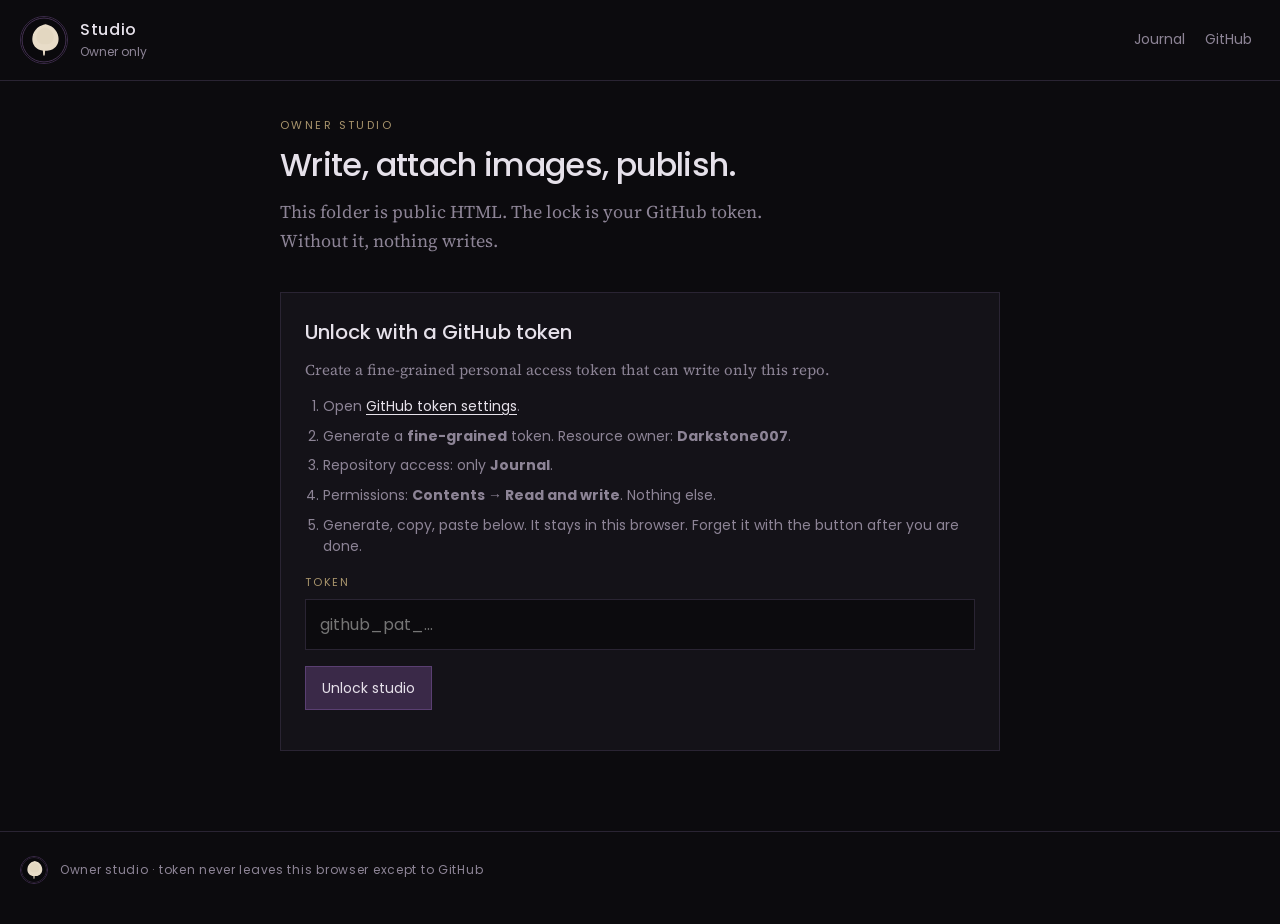
==== studio/index.html @ f0616041 "Rebuild journal: search, topics, log, owner studio, tree mark Public pages stay read-only. /studio/ " ====
<!DOCTYPE html>
<html lang="en">
<head>
  <!--
    OWNER STUDIO  —  not linked from the public nav.
    Bookmark this page. Anyone can load it; nobody can publish without YOUR GitHub token.

    How it works:
      1. You paste a fine-grained GitHub token (Contents: Read and write, Journal repo only).
      2. The token stays in THIS browser (localStorage). It is never sent anywhere except api.github.com.
      3. Publish writes entries/{id}.json, updates entries/index.json and entries/log.json,
         and uploads photos to entries/images/. The public journal then shows the entry.
  -->
  <meta charset="UTF-8" />
  <meta name="viewport" content="width=device-width, initial-scale=1.0" />
  <meta name="robots" content="noindex, nofollow" />
  <meta name="theme-color" content="#0c0b0e" />
  <title>Studio · Journal</title>
  <link rel="stylesheet" href="../css/style.css" />
  <link rel="icon" href="../assets/mark.svg" type="image/svg+xml" />
  <link rel="preconnect" href="https://fonts.googleapis.com" />
  <link rel="preconnect" href="https://fonts.gstatic.com" crossorigin />
  <link href="https://fonts.googleapis.com/css2?family=Poppins:wght@400;500;600&family=Source+Serif+4:opsz,wght@8..60,400;8..60,600&display=swap" rel="stylesheet" />
</head>
<body>
  <header class="site-header">
    <a class="brand" href="../index.html">
      <img class="brand-mark" src="../assets/mark.svg" alt="DZF tree mark"
           onerror="this.onerror=null;this.src='https://darkstone007.github.io/Portfolio/Media/Lo.jpg'" />
      <span class="brand-text">
        <span class="brand-name">Studio</span>
        <span class="brand-author">Owner only</span>
      </span>
    </a>
    <nav class="nav">
      <a href="../index.html">Journal</a>
      <a href="https://github.com/Darkstone007/Journal" target="_blank" rel="noreferrer">GitHub</a>
    </nav>
  </header>

  <main class="wrap">
    <section class="intro">
      <p class="eyebrow">Owner studio</p>
      <h1>Write, attach images, publish.</h1>
      <p class="lede">This folder is public HTML. The lock is your GitHub token. Without it, nothing writes.</p>
    </section>

    <!-- Shown until a valid token for Darkstone007 is stored. -->
    <section id="lock" class="lock">
      <h2>Unlock with a GitHub token</h2>
      <p>Create a fine-grained personal access token that can write only this repo.</p>
      <ol>
        <li>Open <a href="https://github.com/settings/personal-access-tokens" target="_blank" rel="noreferrer">GitHub token settings</a>.</li>
        <li>Generate a <strong>fine-grained</strong> token. Resource owner: <strong>Darkstone007</strong>.</li>
        <li>Repository access: only <strong>Journal</strong>.</li>
        <li>Permissions: <strong>Contents → Read and write</strong>. Nothing else.</li>
        <li>Generate, copy, paste below. It stays in this browser. Forget it with the button after you are done.</li>
      </ol>
      <div class="field">
        <label for="pat">Token</label>
        <input id="pat" type="password" autocomplete="off" spellcheck="false" placeholder="github_pat_…" />
      </div>
      <div class="actions">
        <button type="button" class="btn btn-primary" id="unlock">Unlock studio</button>
      </div>
      <p class="status" id="lock-status"></p>
    </section>

    <!-- The editor. Hidden until unlock succeeds. -->
    <section id="desk" class="studio-form" hidden>
      <div class="actions" style="margin-bottom:18px">
        <button type="button" class="btn" id="new-entry">New entry</button>
        <button type="button" class="btn btn-ghost" id="forget">Forget token</button>
        <span class="quiet" id="who"></span>
      </div>

      <form id="form" autocomplete="off">
        <input type="hidden" id="entry-id" />
        <div class="row-2">
          <div class="field">
            <label for="date">Date</label>
            <input id="date" type="date" required />
          </div>
          <div class="field">
            <label for="topics">Topics (comma separated)</label>
            <input id="topics-input" type="text" placeholder="work, stills, notes" />
          </div>
        </div>
        <div class="field">
          <label for="title">Title</label>
          <input id="title" type="text" required maxlength="180" placeholder="Headline for this day" />
        </div>
        <div class="field">
          <label for="body">Writing</label>
          <textarea id="body" placeholder="Blank line between paragraphs."></textarea>
        </div>
        <div class="field">
          <label>Images</label>
          <div class="drop">
            Drop photos here or choose files. They are compressed, then uploaded into entries/images/.
            <input id="files" type="file" accept="image/*" multiple />
          </div>
          <div id="thumbs" class="thumbs"></div>
        </div>
        <label class="check">
          <input id="published" type="checkbox" checked />
          Publish to the public journal (untick to save as draft)
        </label>
        <div class="actions">
          <button type="submit" class="btn btn-primary" id="save">Publish</button>
        </div>
      </form>
      <p class="status" id="save-status"></p>

      <div class="entry-list">
        <h2 class="list-heading">Existing entries</h2>
        <p class="hint">Click a row to load it into the form and edit.</p>
        <div id="existing"></div>
      </div>
    </section>
  </main>

  <footer class="site-footer">
    <img class="brand-mark small" src="../assets/mark.svg" alt=""
         onerror="this.onerror=null;this.src='https://darkstone007.github.io/Portfolio/Media/Lo.jpg'" />
    <p>Owner studio · token never leaves this browser except to GitHub</p>
  </footer>

  <script src="../js/core.js"></script>
  <script src="../js/studio.js"></script>
</body>
</html>
---- css/style.css ----
/*
  COLORS AND LAYOUT FOR THE JOURNAL
  =================================
  Palette is matte on purpose — no gloss, no glow, no glass.
  Black + a dull royal purple, same quiet register as the portfolio.

  Change the values below if you want a different mood.
*/

:root {
  --ink: #0c0b0e;          /* page background — near-black, not pure #000 */
  --panel: #141218;        /* cards / fields */
  --line: #2a2433;         /* hairline borders, dull not shiny */
  --paper: #e6e1ea;        /* main text */
  --quiet: #8d8496;        /* secondary text */
  --royal: #5a3f72;        /* dull royal purple (desaturated, not neon) */
  --royal-deep: #3a2948;   /* darker purple for edges */
  --gold: #a8946c;         /* quiet gold, used sparingly like the portfolio beige */

  --font-ui: "Poppins", Arial, sans-serif;
  --font-body: "Source Serif 4", Georgia, serif;
  --max: 760px;
}

* { box-sizing: border-box; margin: 0; padding: 0; }

html, body {
  background: var(--ink);
  color: var(--paper);
  font-family: var(--font-ui);
  min-height: 100%;
}

body {
  line-height: 1.55;
  -webkit-font-smoothing: antialiased;
}

img { max-width: 100%; display: block; }

a { color: var(--paper); text-underline-offset: 3px; }
a:hover { color: #cbb8d8; }

button, [role="button"] { cursor: pointer; }
button:disabled { cursor: not-allowed; }

/* ----- header: tree sits top-left, same as the portfolio ----- */
.site-header {
  display: flex;
  align-items: center;
  justify-content: space-between;
  gap: 16px;
  padding: 16px 20px;
  border-bottom: 1px solid var(--line);
  background: var(--ink);
  position: sticky;
  top: 0;
  z-index: 10;
}

.brand {
  display: flex;
  align-items: center;
  gap: 12px;
  text-decoration: none;
  min-width: 0;
}

.brand-mark {
  width: 48px;
  height: 48px;
  border-radius: 50%;
  object-fit: cover;
  border: 1px solid var(--royal-deep);
  flex-shrink: 0;
  background: #0a090c;
}
.brand-mark.small { width: 28px; height: 28px; }

.brand-text { display: flex; flex-direction: column; min-width: 0; }
.brand-name { font-weight: 500; letter-spacing: 0.04em; }
.brand-author { font-size: 12px; color: var(--quiet); }

.nav { display: flex; gap: 4px; flex-wrap: wrap; justify-content: flex-end; }
.nav a {
  color: var(--quiet);
  text-decoration: none;
  padding: 10px 8px;
  font-size: 14px;
}
.nav a:hover,
.nav a[aria-current="page"] { color: var(--paper); }

/* ----- page body ----- */
.wrap {
  max-width: var(--max);
  margin: 0 auto;
  padding: 36px 20px 80px;
}

.intro { margin-bottom: 36px; max-width: 34rem; }
.eyebrow {
  font-size: 11px;
  letter-spacing: 0.22em;
  text-transform: uppercase;
  color: var(--gold);
  margin-bottom: 12px;
}
.intro h1 {
  font-weight: 500;
  font-size: 32px;
  letter-spacing: -0.02em;
  line-height: 1.2;
}
.lede {
  margin-top: 14px;
  color: var(--quiet);
  font-family: var(--font-body);
  font-size: 18px;
  line-height: 1.6;
}

.list-heading {
  font-size: 12px;
  letter-spacing: 0.18em;
  text-transform: uppercase;
  color: var(--quiet);
  font-weight: 500;
  margin: 28px 0 8px;
}

.quiet { color: var(--quiet); }

/* ----- search + topics ----- */
.toolbar { margin: 8px 0 8px; }

.search {
  width: 100%;
  height: 48px;
  padding: 0 16px;
  background: var(--panel);
  color: var(--paper);
  border: 1px solid var(--line);
  border-radius: 0;
  font-family: var(--font-ui);
  font-size: 16px;
  outline: none;
}
.search:focus { border-color: var(--royal); }
.search::placeholder { color: var(--quiet); }

.topics {
  display: flex;
  flex-wrap: wrap;
  gap: 8px;
  margin-top: 14px;
}

.topic {
  appearance: none;
  background: transparent;
  color: var(--quiet);
  border: 1px solid var(--line);
  padding: 8px 12px;
  min-height: 40px;
  font-family: var(--font-ui);
  font-size: 13px;
  letter-spacing: 0.04em;
  text-decoration: none;
  display: inline-flex;
  align-items: center;
}
.topic:hover { color: var(--paper); border-color: var(--royal-deep); }
.topic.is-on {
  color: var(--paper);
  border-color: var(--royal);
  background: var(--royal-deep);
}

.post-topics {
  display: flex;
  flex-wrap: wrap;
  gap: 6px;
  margin-bottom: 12px;
}
.post-topics span,
.post-topics a {
  font-size: 11px;
  letter-spacing: 0.08em;
  text-transform: uppercase;
  color: var(--quiet);
  text-decoration: none;
}

/* ----- one row in the home list ----- */
.post-card {
  display: block;
  padding: 28px 0;
  border-top: 1px solid var(--line);
  text-decoration: none;
  color: inherit;
}
.post-card:hover .post-title { color: #d4c4e2; }

.post-date {
  font-size: 12px;
  letter-spacing: 0.12em;
  text-transform: uppercase;
  color: var(--royal);
  margin-bottom: 8px;
}
.post-title {
  font-size: 22px;
  font-weight: 500;
  letter-spacing: -0.015em;
  margin-bottom: 12px;
}

.post-images {
  display: grid;
  grid-template-columns: repeat(auto-fill, minmax(140px, 1fr));
  gap: 8px;
  margin: 12px 0 14px;
}
.post-images img {
  width: 100%;
  height: 140px;
  object-fit: cover;
  background: var(--panel);
  border: 1px solid var(--line);
}
.post-images.single { grid-template-columns: 1fr; }
.post-images.single img { height: 220px; }

.image-slot {
  height: 140px;
  border: 1px dashed var(--royal-deep);
  background: var(--panel);
  color: var(--quiet);
  font-size: 12px;
  display: flex;
  align-items: center;
  justify-content: center;
  letter-spacing: 0.08em;
  text-transform: uppercase;
}

.post-excerpt {
  font-family: var(--font-body);
  color: var(--quiet);
  font-size: 16px;
}

/* ----- single post ----- */
.article-wrap { padding-top: 24px; }
.back { margin-bottom: 28px; }
.back a { color: var(--quiet); text-decoration: none; font-size: 14px; }
.back a:hover { color: var(--paper); }

.article-date {
  font-size: 12px;
  letter-spacing: 0.16em;
  text-transform: uppercase;
  color: var(--royal);
  margin-bottom: 10px;
}
.article-title {
  font-size: 34px;
  font-weight: 500;
  letter-spacing: -0.02em;
  line-height: 1.15;
  margin-bottom: 24px;
}
.article-images {
  display: grid;
  gap: 10px;
  margin: 8px 0 28px;
}
.article-images img {
  width: 100%;
  max-height: 520px;
  object-fit: cover;
  border: 1px solid var(--line);
  background: var(--panel);
}
.article-body {
  font-family: var(--font-body);
  font-size: 18px;
  line-height: 1.7;
  color: #d8d2de;
}
.article-body p { margin-bottom: 1em; }
.article-body p:last-child { margin-bottom: 0; }

/* ----- log ----- */
.log-item {
  display: grid;
  grid-template-columns: 140px 1fr;
  gap: 16px;
  padding: 16px 0;
  border-top: 1px solid var(--line);
}
.log-item .when {
  font-size: 12px;
  letter-spacing: 0.1em;
  text-transform: uppercase;
  color: var(--royal);
  padding-top: 3px;
}
.log-item .what { color: var(--quiet); }
.log-item .what a { color: var(--paper); text-decoration: none; }
.log-item .what a:hover { color: #d4c4e2; }

@media (max-width: 600px) {
  .log-item { grid-template-columns: 1fr; gap: 4px; }
}

/* ----- footer ----- */
.site-footer {
  border-top: 1px solid var(--line);
  padding: 24px 20px 40px;
  display: flex;
  align-items: center;
  gap: 12px;
  color: var(--quiet);
  font-size: 12px;
  letter-spacing: 0.06em;
}

.empty {
  padding: 40px 0;
  color: var(--quiet);
  font-family: var(--font-body);
}

/* ----- studio (owner only — not in the public nav) ----- */
.lock, .studio-form {
  border: 1px solid var(--line);
  background: var(--panel);
  padding: 24px;
  margin-top: 12px;
}
.lock h2, .studio-form h2 {
  font-weight: 500;
  font-size: 20px;
  margin-bottom: 10px;
}
.lock p, .hint {
  color: var(--quiet);
  font-family: var(--font-body);
  font-size: 15px;
  line-height: 1.6;
  margin-bottom: 14px;
}
.lock ol {
  color: var(--quiet);
  padding-left: 18px;
  margin: 0 0 16px;
  font-size: 14px;
}
.lock li { margin-bottom: 8px; }
.lock a { color: var(--paper); }

.field { margin-bottom: 16px; }
.field label {
  display: block;
  font-size: 11px;
  letter-spacing: 0.16em;
  text-transform: uppercase;
  color: var(--gold);
  margin-bottom: 8px;
}
.field input[type="text"],
.field input[type="password"],
.field input[type="date"],
.field textarea {
  width: 100%;
  background: var(--ink);
  color: var(--paper);
  border: 1px solid var(--line);
  padding: 12px 14px;
  font-family: var(--font-ui);
  font-size: 16px;
  outline: none;
}
.field textarea {
  min-height: 220px;
  font-family: var(--font-body);
  line-height: 1.6;
  resize: vertical;
}
.field input:focus, .field textarea:focus { border-color: var(--royal); }

.row-2 {
  display: grid;
  grid-template-columns: 1fr 1fr;
  gap: 12px;
}
@media (max-width: 600px) { .row-2 { grid-template-columns: 1fr; } }

.check {
  display: flex;
  align-items: center;
  gap: 10px;
  color: var(--paper);
  font-size: 14px;
  margin: 8px 0 18px;
}
.check input { width: 18px; height: 18px; accent-color: var(--royal); }

.actions { display: flex; flex-wrap: wrap; gap: 10px; }
.btn {
  appearance: none;
  min-height: 44px;
  padding: 10px 16px;
  border: 1px solid var(--line);
  background: transparent;
  color: var(--paper);
  font-family: var(--font-ui);
  font-size: 14px;
}
.btn:hover { border-color: var(--royal); }
.btn-primary {
  background: var(--royal-deep);
  border-color: var(--royal);
}
.btn-primary:hover { background: var(--royal); }
.btn-ghost { color: var(--quiet); }

.drop {
  border: 1px dashed var(--royal-deep);
  background: var(--ink);
  padding: 20px;
  text-align: center;
  color: var(--quiet);
  font-size: 14px;
}
.drop input { display: block; margin: 10px auto 0; color: var(--paper); }
.thumbs {
  display: grid;
  grid-template-columns: repeat(auto-fill, minmax(92px, 1fr));
  gap: 8px;
  margin-top: 12px;
}
.thumbs img {
  width: 100%;
  height: 92px;
  object-fit: cover;
  border: 1px solid var(--line);
}

.status {
  margin-top: 16px;
  font-size: 13px;
  color: var(--quiet);
  white-space: pre-wrap;
  font-family: ui-monospace, Menlo, monospace;
}
.status.ok { color: #b7c4a3; }
.status.err { color: #c49a9a; }

.entry-list { margin-top: 32px; }
.entry-row {
  display: flex;
  justify-content: space-between;
  gap: 12px;
  padding: 14px 0;
  border-top: 1px solid var(--line);
  cursor: pointer;
}
.entry-row:hover .nm { color: #d4c4e2; }
.entry-row .nm { font-weight: 500; }
.badge {
  font-size: 11px;
  letter-spacing: 0.1em;
  text-transform: uppercase;
  color: var(--quiet);
}

@media (max-width: 600px) {
  .intro h1 { font-size: 26px; }
  .article-title { font-size: 26px; }
  .brand-author { display: none; }
  .post-images.single img { height: 180px; }
}

@media (prefers-reduced-motion: reduce) {
  * { transition: none !important; }
}
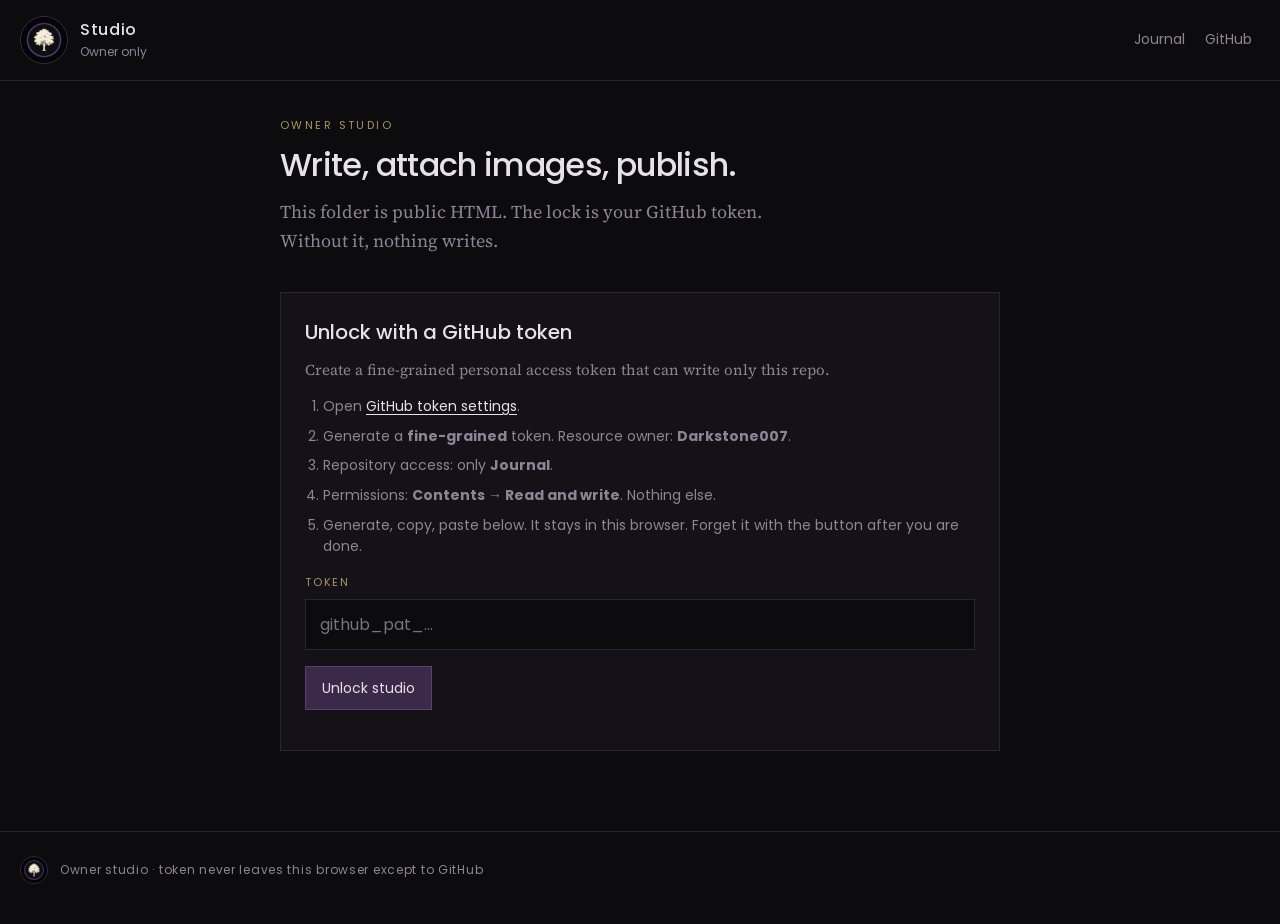
==== commit e86ae0c9: "Use photographic tree mark; Pages from main branch GitHub Actions Pages cannot enable itself without" ====
--- a/studio/index.html
+++ b/studio/index.html
@@ -25,7 +25,7 @@
 <body>
   <header class="site-header">
     <a class="brand" href="../index.html">
-      <img class="brand-mark" src="../assets/mark.svg" alt="DZF tree mark"
+      <img class="brand-mark" src="../assets/mark.jpg" alt="DZF tree mark"
            onerror="this.onerror=null;this.src='https://darkstone007.github.io/Portfolio/Media/Lo.jpg'" />
       <span class="brand-text">
         <span class="brand-name">Studio</span>
@@ -121,7 +121,7 @@
   </main>
 
   <footer class="site-footer">
-    <img class="brand-mark small" src="../assets/mark.svg" alt=""
+    <img class="brand-mark small" src="../assets/mark.jpg" alt=""
          onerror="this.onerror=null;this.src='https://darkstone007.github.io/Portfolio/Media/Lo.jpg'" />
     <p>Owner studio · token never leaves this browser except to GitHub</p>
   </footer>
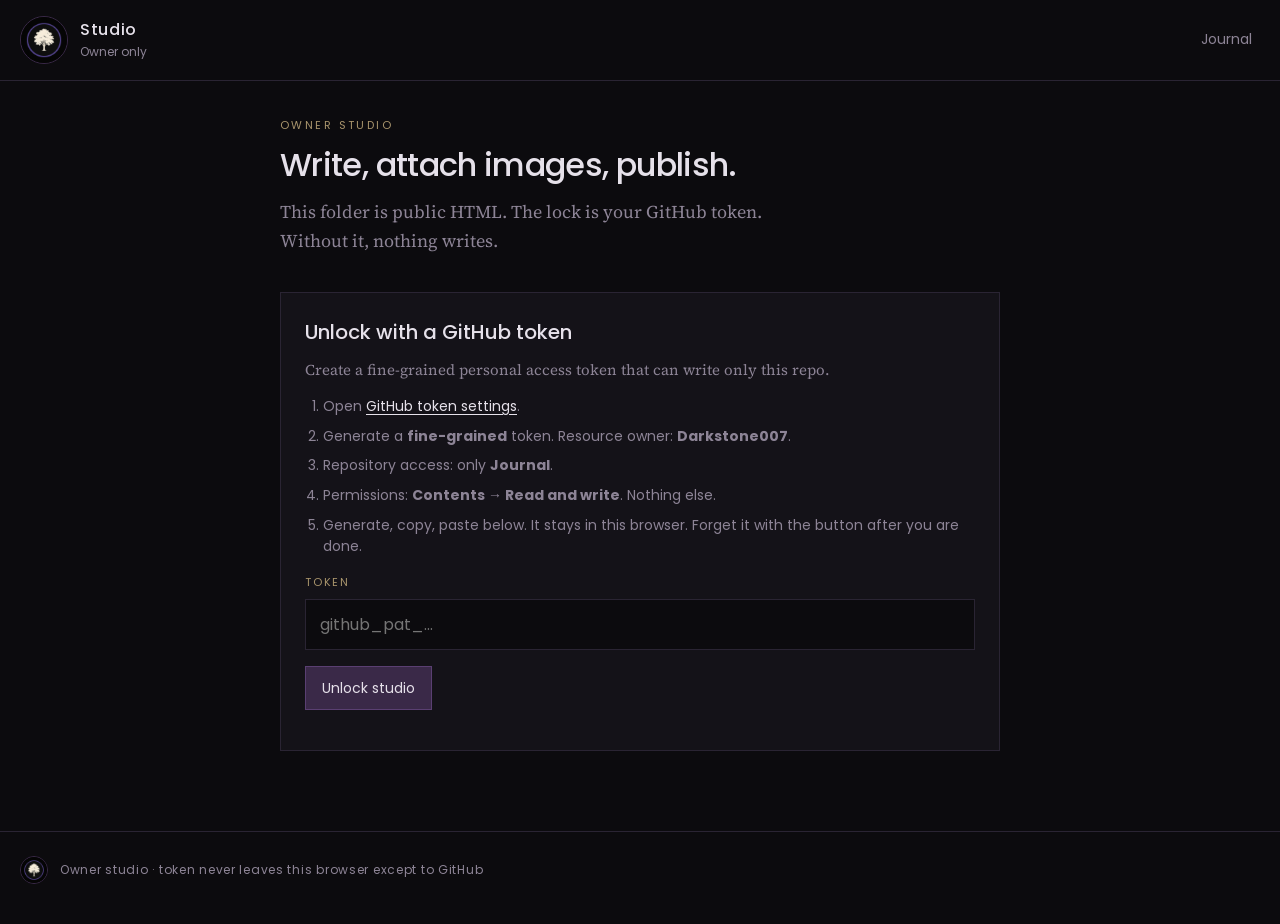
==== commit b3a69d96: "Hide GitHub from the public journal" ====
--- a/studio/index.html
+++ b/studio/index.html
@@ -34,7 +34,6 @@
     </a>
     <nav class="nav">
       <a href="../index.html">Journal</a>
-      <a href="https://github.com/Darkstone007/Journal" target="_blank" rel="noreferrer">GitHub</a>
     </nav>
   </header>
 
